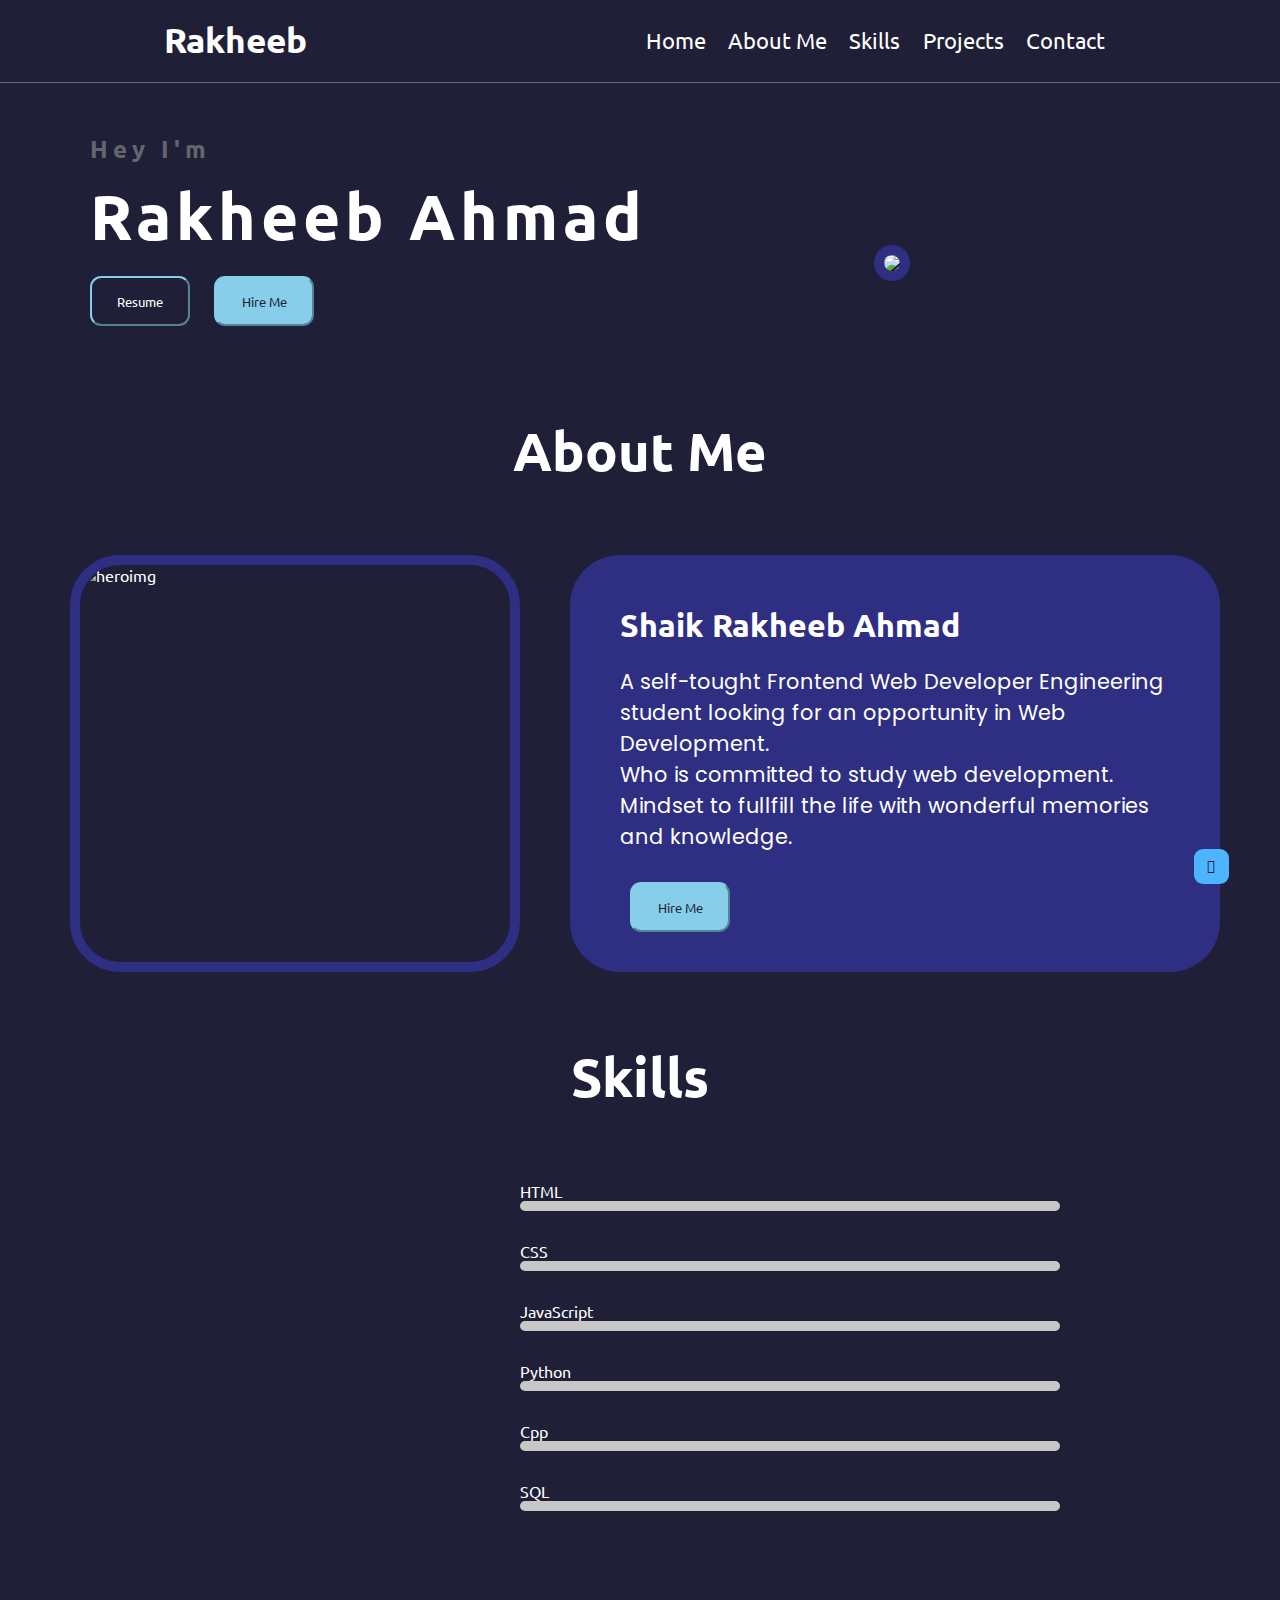
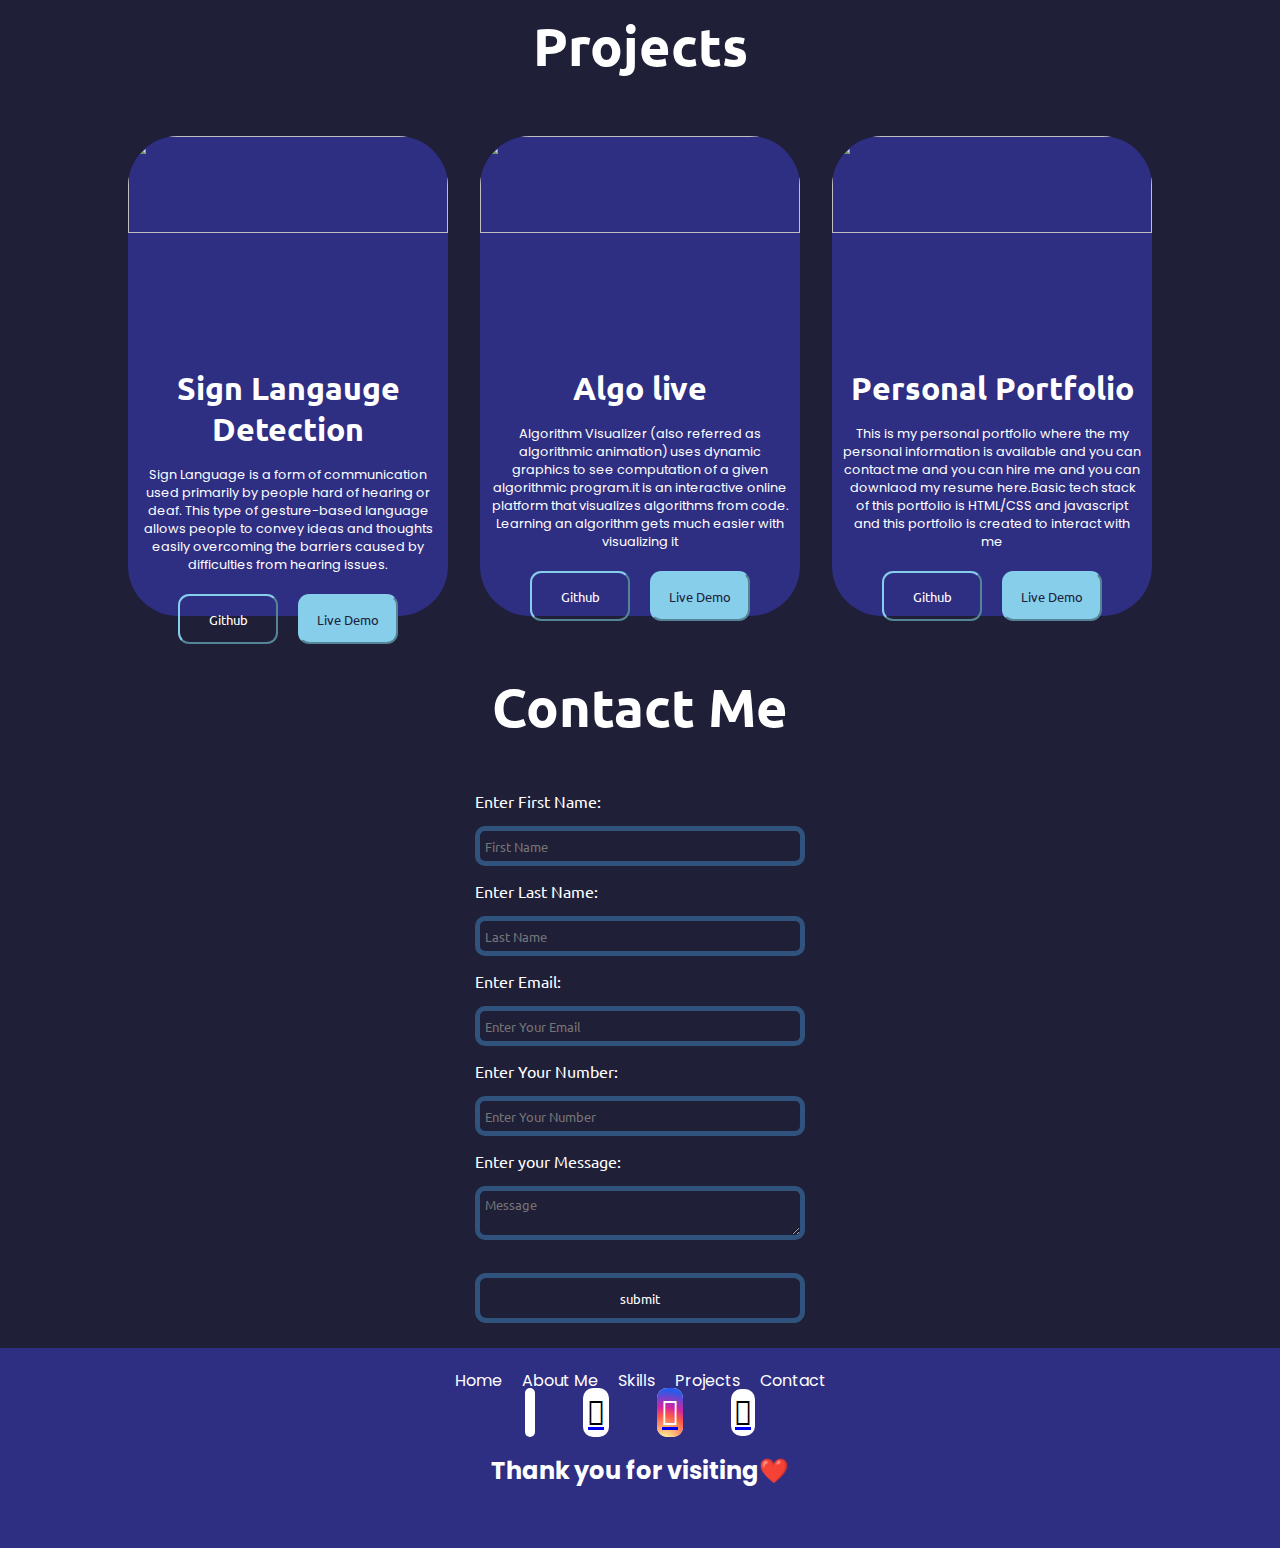
==== my portfolio/index.html @ 26e61a95 "Add files via upload" ====
<!DOCTYPE html>
<html lang="en">
<head>
    <meta charset="UTF-8">
    <meta http-equiv="X-UA-Compatible" content="IE=edge">
    <meta name="viewport" content="width=device-width, initial-scale=1.0">
    <link href="style.css" rel="stylesheet">
    <link rel="icon" type="image/x-icon" href="/assests/rakheeb-fav.jpg">
    <link rel="stylesheet" media="screen and (max-width: 800px)" href="responsive.css">
    <link rel="stylesheet" href="https://cdnjs.cloudflare.com/ajax/libs/font-awesome/4.7.0/css/font-awesome.min.css">
    <title>Rakheeb's Portfolio</title>
</head>
<body>
    <!-- navbar section -->
    <section class="nav-bar" id="nav-bar">
        <div class="left-name">
            <h1 class="name">Rakheeb</h1>
        </div>
        <input type="checkbox" id="check">
        <label class="checkbtn" for="check">
            <i class="fa fa-bars" ></i>
        </label>
        <nav class="right-nav">
                <li><a href="#hero-section">Home</a></li>
                <li><a href="#about-me">About Me</a></li>
                <li><a href="#skills" >Skills</a></li>
                <li><a href="#projects">Projects</a></li>
                <li><a href="#contact">Contact</a></li>
        </nav>
    </section>




    <!-- hero section -->
    <section id="hero-section" class="hero container">
        <div class="left-side">
            <h5>Hey I'm</h5>
            <h1>Rakheeb Ahmad</h1>
            
            <h3><span class="typing"></span></h3>
            <div class="buttons">
                <a href="https://drive.google.com/file/d/1Z43IaMpmYgUkYp1pvINKWS9tXy62XKFO/view" target="_blank" class="link1"><button class="button1 btn">Resume</button></a>
                <a href="https://www.linkedin.com/in/rakheeb-ahmad-6a29a1239/" target="_blank" class="link2"><button class="button2 btn">Hire Me</button></a>
            </div>
        </div>
        <div class="right-side">
                <img src="/assests/home-rakheeb.jpg" class="heroimg">
        </div>
    </section>





    <!-- About Section -->
    <section id="about-me" class="about container">
        <div class="title">
            <h1>About Me</h1>
        </div>
        <div class="about-container">
            <img src="/assests/about-rakheeb.jpg" alt="heroimg" class="aboutimg left-about">
            <div class="about-content">
                <h1>Shaik Rakheeb Ahmad </h1>
                <p >A self-tought Frontend Web Developer Engineering student looking for
                    an opportunity in Web Development. <br>
                    Who is committed to study web development. Mindset to fullfill the life with
                    wonderful memories and knowledge.</p>
                    <a href="https://www.linkedin.com/in/rakheeb-ahmad-6a29a1239/" target="_blank" class="link2"><button class="button2 btn">Hire Me</button></a>
            </div>
        </div>
    </section>


    <!-- skills section -->
    <section id="skills" class="skills-section container">
        <div class="title">
            <h1>Skills</h1>
        </div>
        <div class="skills-container">
            <div class="skills-right">
                <img src="/assests/developer.png" alt="">
            </div>
            <div class="skills-left">
                <div class="bar">
                    <div class="info">
                        <span>HTML</span>
                    </div>
                    <div class="progress-line html"><span></span></div>
                </div>
                <div class="bar">
                    <div class="info">
                        <span>CSS</span>
                    </div>
                    <div class="progress-line css"><span></span></div>
                </div>
                <div class="bar">
                    <div class="info">
                        <span>JavaScript</span>
                    </div>
                    <div class="progress-line javascript"><span></span></div>
                </div>
                <div class="bar">
                    <div class="info">
                        <span>Python</span>
                    </div>
                    <div class="progress-line python"><span></span></div>
                </div>
                <div class="bar">
                    <div class="info">
                        <span>Cpp</span>
                    </div>
                    <div class="progress-line cpp"><span></span></div>
                </div>
                <div class="bar">
                    <div class="info">
                        <span>SQL</span>
                    </div>
                    <div class="progress-line sql"><span></span></div>
                </div>
            </div>
        </div>
    </section>




    <!-- Projects section -->
    <section class="projects container" id="projects">
        <div class="title">
            <h1>Projects</h1>
        </div>
        <div class="all-projects">
            <div class="project">
                
                <img src="/assests/sign-language-detection.png">
                <h1>Sign Langauge Detection</h1>
                <p>Sign Language is a form of communication used primarily by people hard of hearing or deaf. This type of gesture-based language allows people to convey ideas and thoughts easily overcoming the barriers caused by difficulties from hearing issues.</p>
                <div class="project-buttons">
                    <a href="https://github.com/RAKHEEBAHMAD/SIGN_LANGUAGE_DETECTION" target="_blank"><button class="btn button1">Github</button></a>
                    <a href="https://github.com/RAKHEEBAHMAD/SIGN_LANGUAGE_DETECTION" target="_blank"><button class="btn button2">Live Demo</button></a>
                </div>
            </div>
            <div class="project">
                <img src="/assests/algo-live.png">
                <h1>Algo live</h1>
                <p>Algorithm Visualizer (also referred as algorithmic animation) uses dynamic graphics to see computation of a given algorithmic program.it is an interactive online platform that visualizes algorithms from code. Learning an algorithm gets much easier with visualizing it</p>
                <div class="project-buttons">
                    <a href="https://github.com/RAKHEEBAHMAD/Algo-Live" target="_blank"><button class="btn button1">Github</button></a>
                    <a href="https://algo-live.netlify.app/" target="_blank"><button class="btn button2">Live Demo</button></a>
                </div>
            </div>
            <div class="project">
                <img src="/assests/portfolio.png">
                <h1>Personal Portfolio</h1>
                <p>This is my personal portfolio where the my personal information is available and you can contact me and you can hire me and you can downlaod my resume here.Basic tech stack of this portfolio is HTML/CSS and javascript and this portfolio is created to interact with me</p>
                <div class="project-buttons">
                    <a href="https://github.com/RAKHEEBAHMAD/RAKHEEBAHMAD.github.io" target="_blank"><button class="btn button1">Github</button></a>
                    <a href="#hero-section"><button class="btn button2">Live Demo</button></a>
                </div>
            </div>
        </div>
    </section>





    <!-- contact section -->
    <section class="contact container" id="contact">
        <div class="title">
          <h1>Contact Me</h1>
        </div>
        <div class="form">
          <form>
            <label class="label" for="fname" >Enter First Name:</label>
            <input class="form-ele" type="text" name="fname" placeholder="First Name" required id="fname">
    
            <label class="label" for="lname" >Enter Last Name:</label>
            <input class="form-ele" type="text"  name="lname" placeholder="Last Name" required id="lname">
    
            <label class="label" for="email" >Enter Email:</label>
            <input class="form-ele" type="email"  name="email" placeholder="Enter Your Email" required id="email">
    
            <label class="label" for="number">Enter Your Number:</label>
            <input class="form-ele" type="tel" name="number" placeholder="Enter Your Number" id="number" >
            <label for="message">Enter your Message:</label>
            <textarea  class="form-ele textarea" name="message" required placeholder="Message" id="message"></textarea>
            <div class="form-button">
                <button  type="submit" class="btn button1 formbtn">submit</button>
            </div>
          </form>
        </div>
      </section>



      <!-- footer section -->
      <footer class="footer">
            <nav class="footer-nav">
                <li><a href="#hero-section">Home</a></li>
                <li><a href="#about-me">About Me</a></li>
                <li><a href="#skills" >Skills</a></li>
                <li><a href="#projects">Projects</a></li>
                <li><a href="#contact">Contact</a></li>
            </nav>
            <ul class="social-media">
                <a href="https://www.linkedin.com/in/rakheeb-ahmad-6a29a1239/" target="_blank">
                    <li><i class="fa-brands fa-linkedin-in linkedin"></i></li>
                </a>
                <a href="https://github.com/RAKHEEBAHMAD" target="_blank">
                    <li><i class="fa-brands fa-github github"></i></li>
                </a>
                <a href="https://www.instagram.com/rakhiiib/" target="_blank">
                    <li><i class="fa-brands fa-instagram instagram"></i></li>
                </a>
                <a href="mailto:rakheeb1905@gmail.com" target="_blank">
                    <li><i class="fa-solid fa-envelope gmail"></i></li>
                </a>
            </ul>
            <h2>Thank you for visiting❤️</h2>
      </footer>

      <div id="scroll-top" onclick="scrolltop()">
        <span><i class="fa-solid fa-arrow-up"></i></span>
      </div>

      
    <script src="https://cdn.jsdelivr.net/npm/typed.js@2.0.12"></script>
    <script src="https://kit.fontawesome.com/a894369998.js" crossorigin="anonymous"></script>
    <script src="script.js"></script>
</body>
</html>
---- my portfolio/style.css ----
@import url('https://fonts.googleapis.com/css2?family=Roboto:wght@500&family=Ubuntu:wght@300;500;700&display=swap');
@import url('https://fonts.googleapis.com/css2?family=Poppins:wght@300&family=Roboto:wght@500&family=Ubuntu:wght@300;500;700&display=swap');
* {
    margin: 0px;
    padding: 0px;
    box-sizing: border-box;
    font-family: 'Ubuntu', sans-serif;
    scroll-behavior: smooth;
}
body{
    background-color: #1f1f38;
    color: white;
}
.container{
    max-width: 1200px;
    margin: auto;
}





/* navbar section */
.nav-bar{
    position: sticky;
    top: 0;
    left: 0;
    z-index: 100;
    background-color: #1f1f38;
    border-bottom: .5px solid #ffffff52;
    line-height: 5rem;
    display: flex;
    justify-content: space-around;
}
.right-nav{
    display: flex;
    list-style: none;
}
.name{
    font-size: 2.2rem;
}
.name:hover{
    animation: shake 1.5s ease;
}
.nav-bar li a{
    padding: 0.7rem;
    text-decoration: none;
    color: white;
    font-size: 1.4rem;
}
.nav-bar li a:hover{
    background-color: white;
    color: #1f1f38;
    border-radius: 10px;
    transition: all ease-out;
    transition-duration: 0.4s;
}
#check{
    display: none;
}
.checkbtn{
    display: none;
}





/* hero section */
.hero{
    width: 100%;
    padding: 20px;
    display: flex;
    align-items: center;
    flex-wrap: wrap;
}
.left-side{
    width: 65%;
    padding: 20px;
}
.left-side h1, h5, h3{
    margin: 10px;
    letter-spacing:  5px;
}
.left-side h1{
    font-size: 4rem;
}
.left-side h5,h3{
    font-size: 1.5rem;
    color: #65656d;
}

.heroimg{
    position: relative;
    width: 300px;
    margin-top: 70px;
    border-radius: 50%;
    margin-left: 60px;
    border: 10px solid #2e2e83;
    animation: borderchange 5s ease infinite;
}

.heroimg:hover{
    animation: borderchange 5s ease infinite;
    animation: bounce 2s ease infinite;
}
@keyframes bounce {
	0%, 20%, 50%, 80%, 100% {transform: translateY(0);}
	40% {transform: translateY(-70px);}
	60% {transform: translateY(-15px);}
}
@keyframes borderchange {
    0%{
        border: 10px solid skyblue;
        
    }
    25%{
        border: 10px solid lightgreen;
        
    }
    50%{
        border: 10px solid orange;
    }
    100%{
        border: 10px solid orangered;
    }
}
.buttons{
    display: inline;
}
.btn{
    width: 100px;
    height: 50px;
    border-radius: 0.7rem;
    margin: 10px;
    background: transparent;
    color: white;
    border-color: skyblue;
}
.button2{
    background-color: skyblue;
    color:#1f1f38;
}
.button1:hover{
    background-color: skyblue;
    color: #1f1f38;
    transition: all ease-out;
    transition-duration: 0.5s;
}
.button2:hover{
    background: transparent;
    border-color: skyblue;
    color: white;
}





/* About Me */
.title{
    text-align: center;
    font-size: 1.7rem;
    margin: 40px;
}
.about-container img{
    width: 450px;
    margin: 30px;
    border-radius: 50px;
    border: 10px solid #2e2e83;
    animation: borderchange 5s ease infinite;
}
.about-content{
    width: 650px;
    border-radius: 50px;
    padding: 30px;
    background-color: #2e2e83;
    margin: 30px auto;
}
.about-content>*{
    margin: 20px;
}
.about-container{
    display: flex;
    flex-wrap: wrap;
    justify-content: space-around;
}
.about-container h1{
    font-size: 2rem;
}
.about-container p{
    font-size: 1.3rem;
    font-family: poppins;
}





/* skills section */
.skills-container{
    display: flex;
    justify-content: space-around;
    flex-wrap: wrap;
   
}
.skills-right img{
    width: 380px;
    position: relative;
    
}
.skills-right img:hover {
    animation: shake 1.5s ease;
}
@keyframes shake {
    30% { transform: scale(1.2); }
    40%, 60% { transform: rotate(-20deg) scale(1.2); }
    50% { transform: rotate(20deg) scale(1.2); }
    70% { transform: rotate(0deg) scale(1.2); }
    100% { transform: scale(1); }
}  
.skills-left{
    width: 600px;
    border-radius: 50px;
    padding: 30px;
}
.skills-left .bar{
    margin: 30px 0;
}
.skills-left .bar:first-child{
    margin-top:0;
}

.skills-left .bar .progress-line{
    position: relative;
    height: 10px;
    width: 100%;
    background: #c8c7c7;
    border-radius: 10px;
    
}

.bar .progress-line span{
    height: 100%;
    width: 80%;
    background: skyblue;
    position: absolute;
    border-radius: 10px;
    transform: scaleX(0);
    animation:1s forwards;
    transform-origin:left;
    animation-name: animate;
}
@keyframes animate {
    100%{
        transform: scaleX(1);
    }
}
.bar .progress-line span::before{
    position: absolute;
    content: "";
    height: 0;
    right: 0;
    width: 0;
    top:-10px;
    border: 7px solid transparent;
    border-bottom-width: 0px;
    border-right-width: 0px;
    border-top-color: white;
}

.bar .progress-line span::after{
    position: absolute;
    content: "10%";
    width: 40px;
    right: 0;
    top:-28px;
    background: white;
    color: black;
    border-radius: 10px;
    padding:2px;
}

.bar .progress-line.html span{
    width: 90%;
}
.bar .progress-line.css span{
    width: 80%;
}
.bar .progress-line.javascript span{
    width: 40%;
}
.bar .progress-line.python span{
    width: 70%;
}.bar .progress-line.cpp span{
    width: 70%;
}
.bar .progress-line.sql span{
    width: 50%;
}



.bar .progress-line.html span::after{
    content: "90%";
}
.bar .progress-line.css span::after{
    content: "80%";
}
.bar .progress-line.javascript span::after{
    content: "40%";
}
.bar .progress-line.python span::after{
    content: "70%";
}
.bar .progress-line.cpp span::after{
    content: "70%";
}
.bar .progress-line.sql span::after{
    content: "50%";
}





/* Projects Section */
.all-projects{
    display: flex;
    flex-wrap: wrap;
    justify-content: center;
}
.project{
    width: 20rem;
    height: 30rem;
    background-color: #2e2e83;
    border-radius: 50px;
    margin: 1rem 1rem;
}
.project h1{
    text-align: center;
    margin: 1rem;
}
.project img{
    width: 100%;
    height: 45%;
    border-radius: 50px;
}
.project p{
    text-align:center;
    font-family: poppins;
    font-size: 0.8rem;
    margin: 10px;
}
.project-buttons{
    display: flex;
    justify-content: center;
}





/* contact section*/
.form{
    max-width: 350px;
    margin: 0 auto;
    padding: 10px;
}
.form input{
    width: 100%;
    height: 40px;
    background: transparent;
    color: #868693;
    border-radius: 10px;
    border:5px solid #2f537d;
    padding: 5px;
}
textarea{
    width: 100%;
    background: transparent;
    color: #868693;
    border-radius: 10px;
    border:5px solid #2f537d;
    padding: 5px;
}
form > *{
    margin: 15px 0;
}

.formbtn{
    width: 100%;
    border:5px solid #2f537d;
    margin: 0;
}





/* footer  section*/
.footer{
    width: 100%;
    height: 200px;
    background-color:#2e2e83;
}
.footer-nav{
    display: flex;
    justify-content: center;
    gap: 20px;
}
.footer-nav li a{
    text-decoration: none;
    color: white;
    font-family: poppins;
    
}
.footer-nav li{
    list-style: none;
    margin-top: 20px;
}
.footer h2{
    text-align: center;
    font-family: poppins;
    margin-top: 20px;
}
.social-media {
    display: flex;
    justify-content: center;
    align-items: center;
    text-align: center;
    list-style: none;
    font-size: 2rem;
}
.social-media li i{
    background-color: white;
    margin: 1.5rem 1.5rem 0;
    
}
.linkedin{
    padding: 5px;
    color: #0077b5;
    border-radius: 10px;
}
.github{
    padding: 5px;
    color: black;
    border-radius: 10px;
}
.instagram{
    background:radial-gradient(circle at 30% 107%, #fdf497 0%, #fdf497 5%, #fd5949 45%, #d6249f 60%, #285AEB 90%);;
    padding: 5px;
    color: white;
    border-radius: 10px;
}
.gmail{
    padding: 4px;
    color: black;
    border-radius: 10px;
}


/* scroll-top */
#scroll-top {
    background-color: #4db5ff;
    color: #151527;
    padding: 9px;
    border-radius: 9px;
    width: 35px;
    height: 35px;
    position: fixed;
    bottom: 1rem;
    right: 4%;
    font-size: 1rem;
    display: flex;
    justify-content: center;
    align-items: center;
    cursor: pointer;
    z-index: 2000;
}
---- my portfolio/responsive.css ----
/* nav-bar responsive */
.right-nav{
    width: 50%;
    height: 100vh;
    position: absolute;
    text-align: center;
    display: flex;
    flex-direction: column;
    right:100%;
    transition: all 1s;
    background-color: #1f1f38;
}
#check{
    display: none;
}
.checkbtn{
    display: block;
}
#check:checked~.right-nav{
    right: 50%;
}




/* Home page responsive */
.hero .right-side img{
    margin-left:30px
} 
.hero .left-side{
    width: 100%;
}
.left-side h1, h6, h3{
    letter-spacing: 0px;
}
.left-side h6,h3{
    font-size: 1.2rem;
}


/* About section responsive */
.about-container img{
    width: 350px;
}
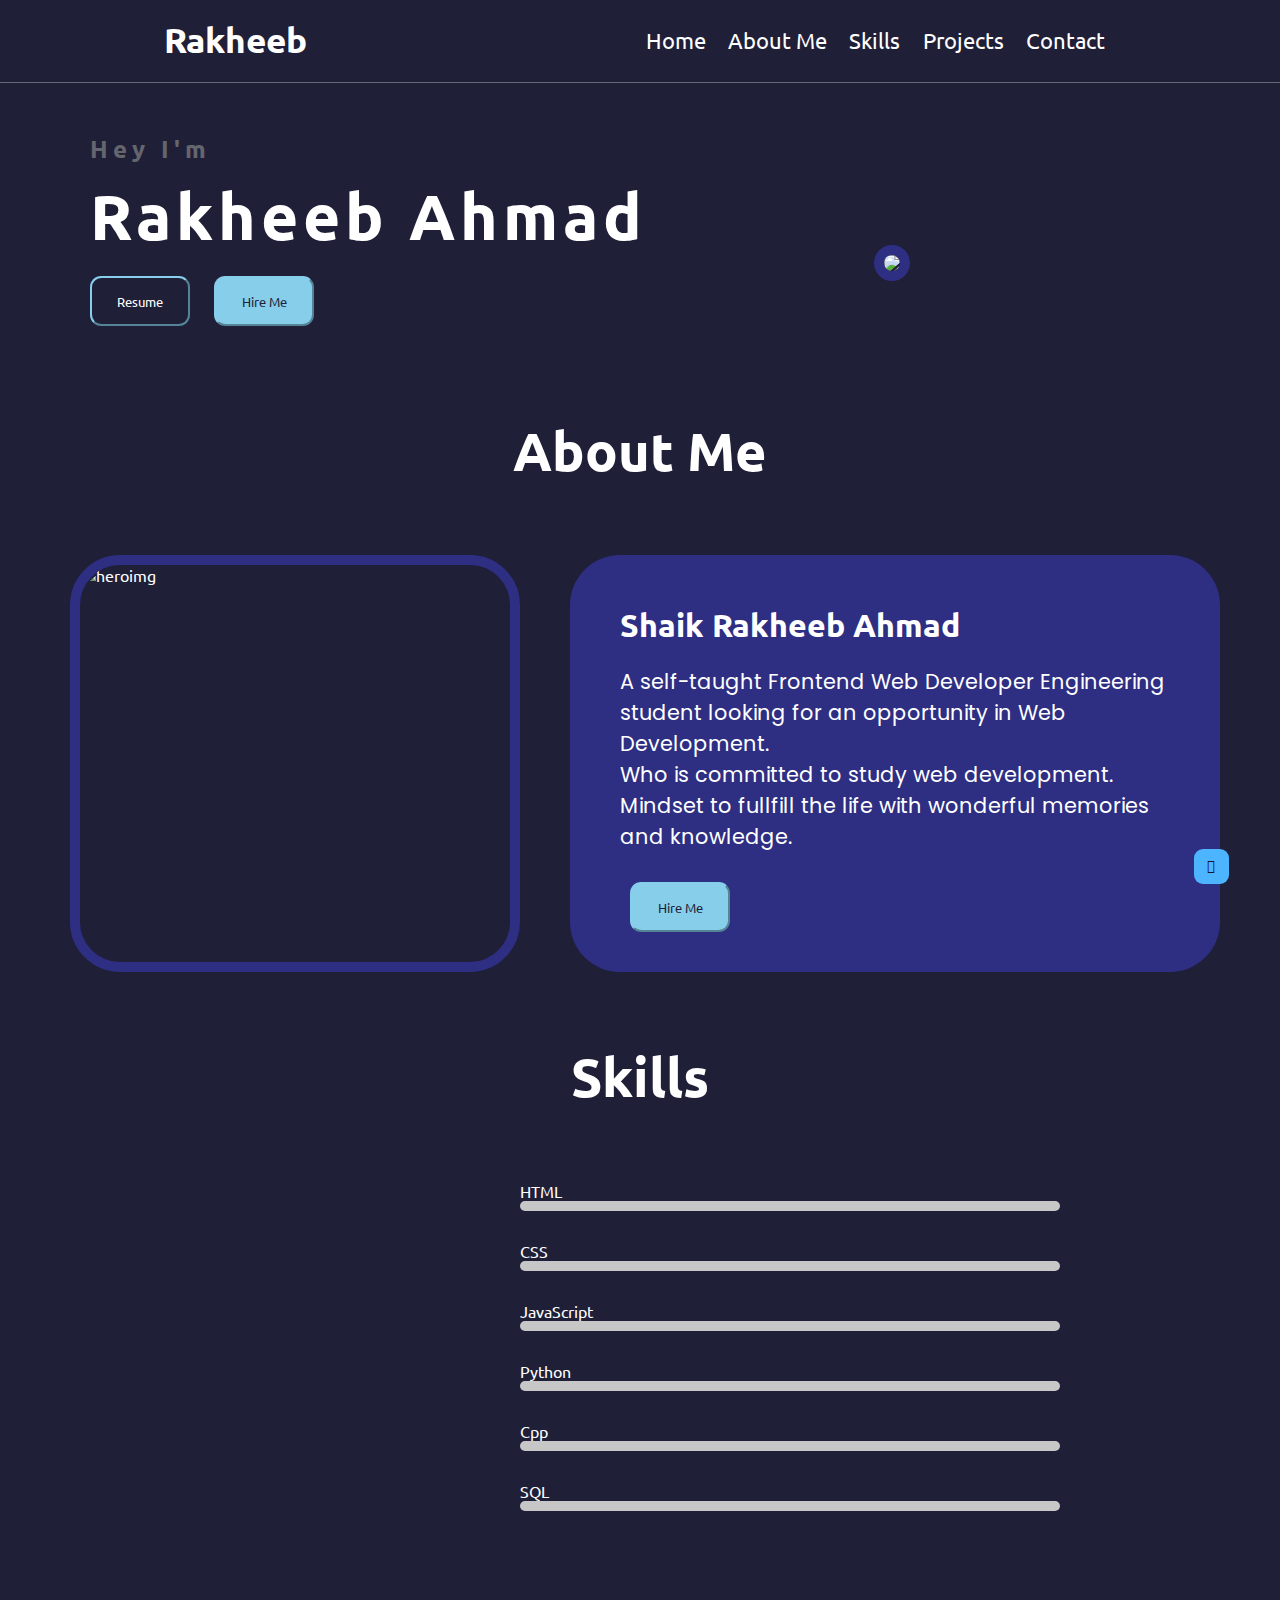
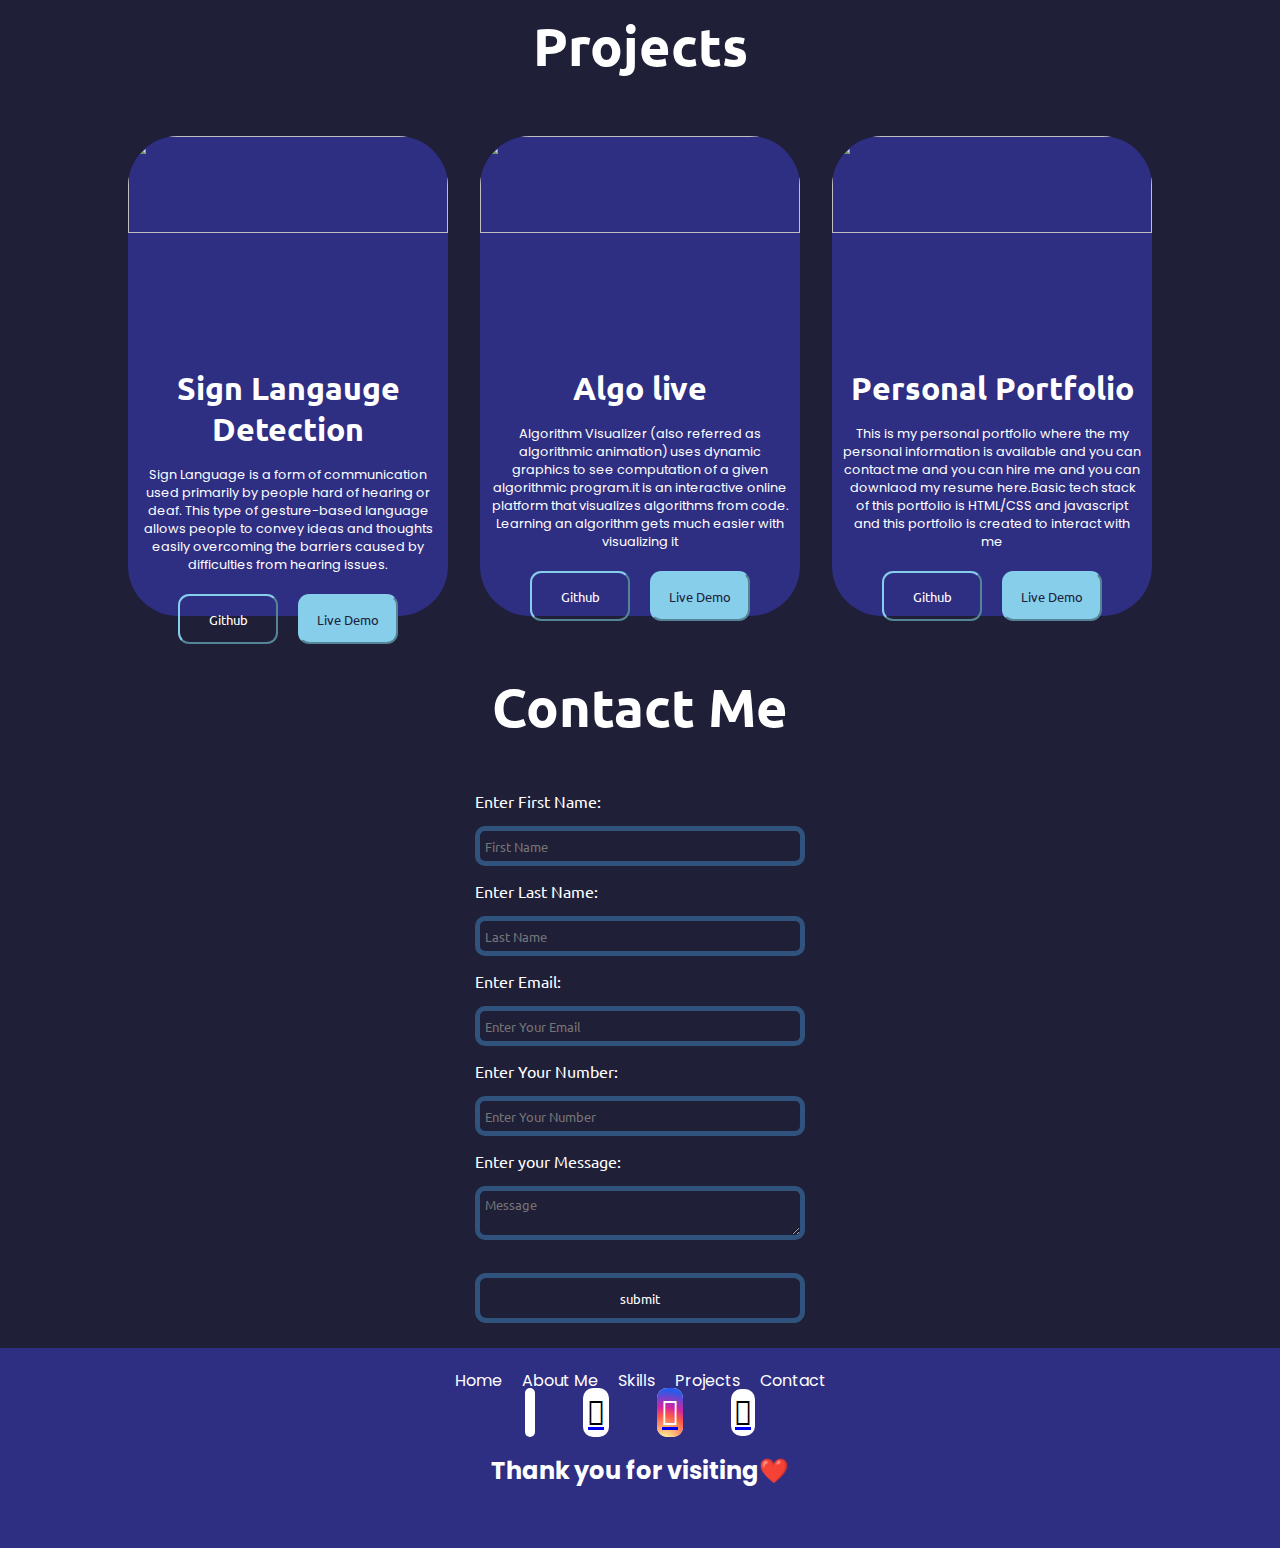
==== commit db549bbe: "spelling mistake tought to taught" ====
--- a/my portfolio/index.html
+++ b/my portfolio/index.html
@@ -62,7 +62,7 @@
             <img src="/assests/about-rakheeb.jpg" alt="heroimg" class="aboutimg left-about">
             <div class="about-content">
                 <h1>Shaik Rakheeb Ahmad </h1>
-                <p >A self-tought Frontend Web Developer Engineering student looking for
+                <p >A self-taught Frontend Web Developer Engineering student looking for
                     an opportunity in Web Development. <br>
                     Who is committed to study web development. Mindset to fullfill the life with
                     wonderful memories and knowledge.</p>
@@ -230,4 +230,4 @@
     <script src="https://kit.fontawesome.com/a894369998.js" crossorigin="anonymous"></script>
     <script src="script.js"></script>
 </body>
-</html>+</html>
